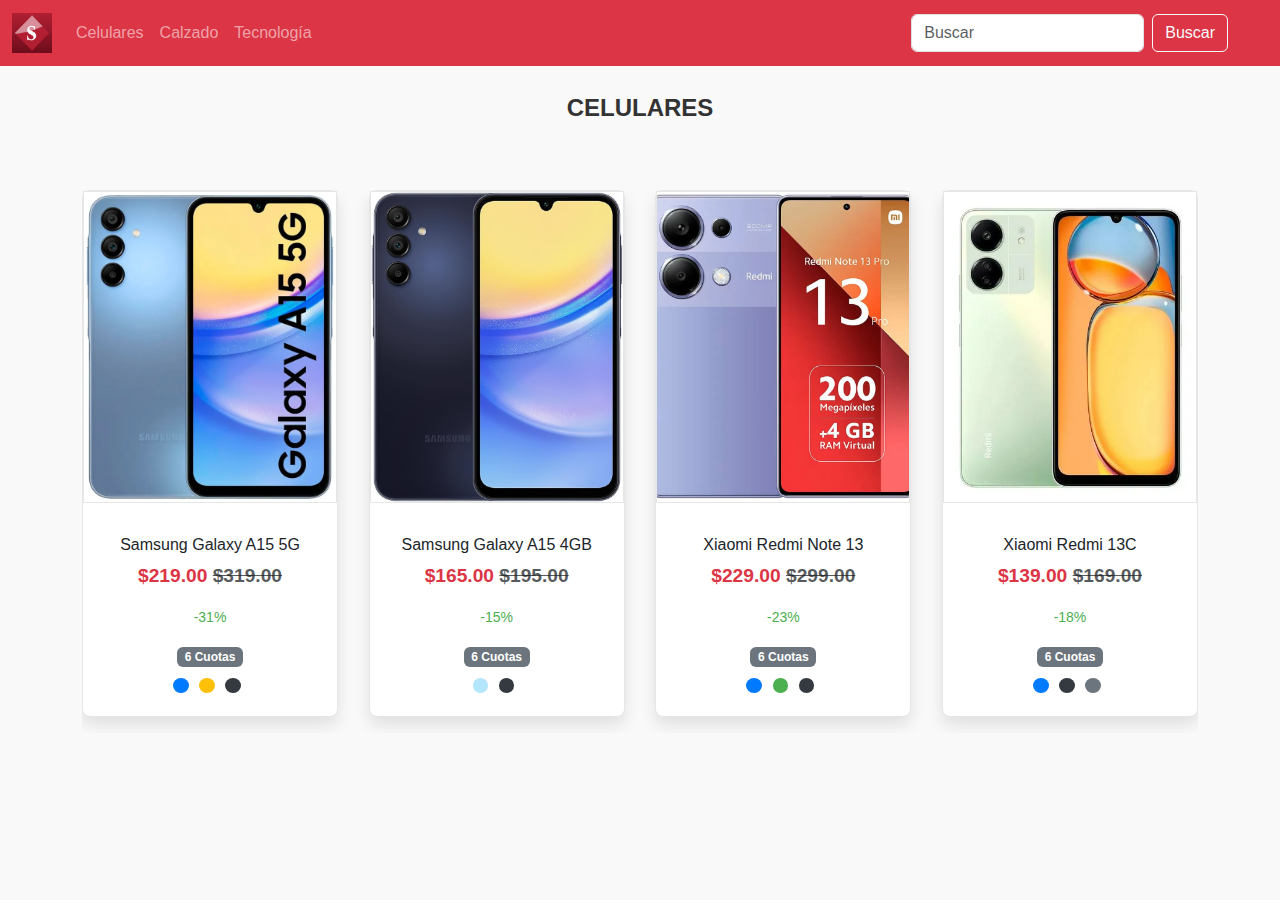
==== celulares.html @ e7776626 "Initial commit" ====
<!DOCTYPE html>
<html lang="es">

<head>
    <meta charset="UTF-8">
    <meta name="viewport" content="width=device-width, initial-scale=1.0">
    <title>Practica</title>
    <link rel="stylesheet" href="./assets/css/styles.css">
    <link href="https://cdn.jsdelivr.net/npm/bootstrap@5.3.3/dist/css/bootstrap.min.css" rel="stylesheet" integrity="sha384-QWTKZyjpPEjISv5WaRU9OFeRpok6YctnYmDr5pNlyT2bRjXh0JMhjY6hW+ALEwIH" crossorigin="anonymous">
    <link rel="stylesheet" href="./assets/css/styles.css">
</head>

<body>

    <!-- Navbar -->
    <header>
        <nav class="navbar navbar-expand-lg navbar-dark bg-danger">
            <div class="container-fluid">
                <a class="navbar-brand" href="#">
                    <img class="logo__img" src="./assets/img/logoç.jpg" alt="Siman" style="height: 2.5rem;">
                </a>
                <button class="navbar-toggler" type="button" data-bs-toggle="collapse" data-bs-target="#navbarNav" aria-controls="navbarNav" aria-expanded="false" aria-label="Toggle navigation">
                    <span class="navbar-toggler-icon"></span>
                </button>
                <div class="collapse navbar-collapse" id="navbarNav">
                    <ul class="navbar-nav me-auto ">
                        <li class="nav-item"><a class="nav-link" href="#">Celulares</a></li>
                        <li class="nav-item"><a class="nav-link" href="#">Calzado</a></li>
                        <li class="nav-item"><a class="nav-link" href="#">Tecnología</a></li>
                    </ul>
                    <form class="d-flex" role="search">
                        <input class="form-control me-2" type="search" placeholder="Buscar" aria-label="Buscar">
                        <button class="btn btn-outline-light" type="submit">Buscar</button>
                    </form>
                    <ul class="navbar-nav ms-2">
                        <li class="nav-item"><a class="nav-link" href="#"><i class="bi bi-person"></i></a></li>
                        <li class="nav-item"><a class="nav-link" href="#"><i class="bi bi-cart"></i></a></li>
                    </ul>
                </div>
            </div>
        </nav>
    </header>

    <!-- Main Content -->
    <main class="container mt-4">
        <section class="sub__title"><p class="text">Celulares</p></section>
        <div class="row">
            <div class="container mt-5">
                <div class="product-container d-flex flex-nowrap">
                    <!-- Producto 1 -->
                    <div class="card product-card">
                        <img class="product__img" src="./assets/img/a15_5g.jpg" class="card-img-top" alt="Samsung Galaxy A15 5G">
                        <div class="card-body text-center">
                            <h6 class="card-title">Samsung Galaxy A15 5G</h6>
                            <p class="card-price text-danger">$219.00 <span class="text-muted"><s>$319.00</s></span></p>
                            <p class="discount">-31%</p>
                            <div class="installment">
                                <span class="badge bg-secondary">6 Cuotas</span>
                            </div>
                            <div class="color-options mt-2">
                                <span class="badge color-blue"></span>
                                <span class="badge color-yellow"></span>
                                <span class="badge color-black"></span>
                            </div>
                        </div>
                    </div>
        
                    <!-- Producto 2 -->
                    <div class="card product-card">
                        <img class="product__img" src="./assets/img/samsung-Galaxy-A15-4GB.jpg" class="card-img-top" alt="Samsung Galaxy A15 4GB">
                        <div class="card-body text-center">
                            <h6 class="card-title">Samsung Galaxy A15 4GB</h6>
                            <p class="card-price text-danger">$165.00 <span class="text-muted"><s>$195.00</s></span></p>
                            <p class="discount">-15%</p>
                            <div class="installment">
                                <span class="badge bg-secondary">6 Cuotas</span>
                            </div>
                            <div class="color-options mt-2">
                                <span class="badge color-lightblue"></span>
                                <span class="badge color-black"></span>
                            </div>
                        </div>
                    </div>
        
                    <!-- Producto 3 -->
                    <div class="card product-card">
                        <img class="product__img" src="./assets/img/13-pro.jpg" class="card-img-top" alt="Xiaomi Redmi Note 13">
                        <div class="card-body text-center">
                            <h6 class="card-title">Xiaomi Redmi Note 13</h6>
                            <p class="card-price text-danger">$229.00 <span class="text-muted"><s>$299.00</s></span></p>
                            <p class="discount">-23%</p>
                            <div class="installment">
                                <span class="badge bg-secondary">6 Cuotas</span>
                            </div>
                            <div class="color-options mt-2">
                                <span class="badge color-blue"></span>
                                <span class="badge color-green"></span>
                                <span class="badge color-black"></span>
                            </div>
                        </div>
                    </div>
        
                    <!-- Producto 4 -->
                    <div class="card product-card">
                        <img class="product__img" src="./assets/img/Redmi.jpg" class="card-img-top" alt="Xiaomi Redmi 13C">
                        <div class="card-body text-center">
                            <h6 class="card-title">Xiaomi Redmi 13C</h6>
                            <p class="card-price text-danger">$139.00 <span class="text-muted"><s>$169.00</s></span></p>
                            <p class="discount">-18%</p>
                            <div class="installment">
                                <span class="badge bg-secondary">6 Cuotas</span>
                            </div>
                            <div class="color-options mt-2">
                                <span class="badge color-blue"></span>
                                <span class="badge color-black"></span>
                                <span class="badge color-gray"></span>
                            </div>
                        </div>
                    </div>
                </div>
            </div>
        </div>
    </main>

    <script src="https://cdn.jsdelivr.net/npm/bootstrap@5.3.3/dist/js/bootstrap.bundle.min.js"></script>
</body>

</html>
---- assets/css/styles.css ----
:root {
    font-size: 16px;
}

body {
    font-family: Arial, sans-serif;
    margin: 0 auto;
    background-color: #f9f9f9;
    display: flex;
    flex-direction: column;
    justify-content: center;

}

.sub__title .text{
    font-weight: bold;
    font-size: 1.5em;
    text-align: center;
    color: #333;
    text-transform: uppercase;
}

.sub__title .text:hover{
    color: #b30a0a;
    text-decoration: underline;
    cursor: pointer;
    transition: color 0.2s ease;
    transition: text-decoration 0.2s ease;
}

.navbar-brand .logo__img{
    width: 100%;
    height: 100%;
    object-fit: contain;
    transition: object-fit 0.2s ease;
    cursor: pointer;
    -webkit-transition: object-fit 0.2s ease;
    -moz-transition: object-fit 0.2s ease;
    -ms-transition: object-fit 0.2s ease;
    -o-transition: object-fit 0.2s ease;

}

.container {
    margin-top: 2rem;
}

.card {
    border: none;
    box-shadow: 0 0 15px rgba(0, 0, 0, 0.1);
}

.card-body {
    text-align: center;
}


.product-container {
    overflow-x: auto;
    gap: 1rem;
    padding-bottom: 1rem;
}

.product-card {
    flex: 0 0 auto;
    width: 16em;
    border: 0.0625em solid #e6e6e6;
    border-radius: 0.5em;
    box-shadow: 0 0.5em 1em rgba(0, 0, 0, 0.1);
    transition: transform 0.2s ease;
    display: flex;
    flex-direction: column;
    justify-content: space-between;
}

.product-card .product__img{
    width: 100%;
    height: 100%;
    object-fit: cover;
    transition: object-fit 0.2s ease;
    margin-bottom: 1em;
    border: 0.0625em solid #e6e6e6;
}

.product-card:hover {
    transform: translateY(-0.5em);
    box-shadow: 0 0.5em 1.5em rgba(0, 0, 0, 0.2);
    cursor: pointer;
    transition: transform 0.2s ease;
    transition: box-shadow 0.2s ease;
    transition: border-color 0.2s ease;
}

.card-price {
    font-size: 1.2em;
    font-weight: bold;
}

.discount {
    font-size: 0.875em;
    color: #4CAF50;
    font-weight: 500;
}

.installment .badge {
    font-size: 0.75em;
}

.color-options .badge {
    width: 1.25em;
    height: 1.25em;
    border-radius: 50%;
    display: inline-block;
    margin-right: 0.5em;
}

.color-blue {
    background-color: #007BFF;
}

.color-yellow {
    background-color: #FFC107;
}

.color-black {
    background-color: #343A40;
}

.color-lightblue {
    background-color: #B3E5FC;
}

.color-green {
    background-color: #4CAF50;
}

.color-gray {
    background-color: #6C757D;
}



/* Responsive */

@media (min-width: 1200px) {
    .product-container {
        justify-content: space-between;
    }
}


@media (min-width: 768px) and (max-width: 1199px) {
    .product-container {
        flex-wrap: wrap;
        justify-content: center;
    }

    .card {
        flex: 0 1 calc(50% - 1rem);
        max-width: calc(50% - 1rem);
    }
}

@media (min-width: 576px) and (max-width: 767px) {
    .product-container {
        flex-wrap: wrap;
        justify-content: center;
    }

    .card {
        flex: 0 1 calc(50% - 1rem);
        max-width: calc(50% - 1rem);
    }
}

@media (max-width: 575px) {
    .product-container {
        flex-wrap: wrap;
        justify-content: center;
    }

    .card {
        flex: 0 1 calc(100% - 1rem);
        max-width: calc(100% - 1rem);
    }

    .navbar-nav .nav-link {
        font-size: 0.9rem;
    }

    .card-body h6 {
        font-size: 0.9rem;
    }

    .card-price {
        font-size: 1.1rem;
    }
}
---- assets/css/styles.css ----
:root {
    font-size: 16px;
}

body {
    font-family: Arial, sans-serif;
    margin: 0 auto;
    background-color: #f9f9f9;
    display: flex;
    flex-direction: column;
    justify-content: center;

}

.sub__title .text{
    font-weight: bold;
    font-size: 1.5em;
    text-align: center;
    color: #333;
    text-transform: uppercase;
}

.sub__title .text:hover{
    color: #b30a0a;
    text-decoration: underline;
    cursor: pointer;
    transition: color 0.2s ease;
    transition: text-decoration 0.2s ease;
}

.navbar-brand .logo__img{
    width: 100%;
    height: 100%;
    object-fit: contain;
    transition: object-fit 0.2s ease;
    cursor: pointer;
    -webkit-transition: object-fit 0.2s ease;
    -moz-transition: object-fit 0.2s ease;
    -ms-transition: object-fit 0.2s ease;
    -o-transition: object-fit 0.2s ease;

}

.container {
    margin-top: 2rem;
}

.card {
    border: none;
    box-shadow: 0 0 15px rgba(0, 0, 0, 0.1);
}

.card-body {
    text-align: center;
}


.product-container {
    overflow-x: auto;
    gap: 1rem;
    padding-bottom: 1rem;
}

.product-card {
    flex: 0 0 auto;
    width: 16em;
    border: 0.0625em solid #e6e6e6;
    border-radius: 0.5em;
    box-shadow: 0 0.5em 1em rgba(0, 0, 0, 0.1);
    transition: transform 0.2s ease;
    display: flex;
    flex-direction: column;
    justify-content: space-between;
}

.product-card .product__img{
    width: 100%;
    height: 100%;
    object-fit: cover;
    transition: object-fit 0.2s ease;
    margin-bottom: 1em;
    border: 0.0625em solid #e6e6e6;
}

.product-card:hover {
    transform: translateY(-0.5em);
    box-shadow: 0 0.5em 1.5em rgba(0, 0, 0, 0.2);
    cursor: pointer;
    transition: transform 0.2s ease;
    transition: box-shadow 0.2s ease;
    transition: border-color 0.2s ease;
}

.card-price {
    font-size: 1.2em;
    font-weight: bold;
}

.discount {
    font-size: 0.875em;
    color: #4CAF50;
    font-weight: 500;
}

.installment .badge {
    font-size: 0.75em;
}

.color-options .badge {
    width: 1.25em;
    height: 1.25em;
    border-radius: 50%;
    display: inline-block;
    margin-right: 0.5em;
}

.color-blue {
    background-color: #007BFF;
}

.color-yellow {
    background-color: #FFC107;
}

.color-black {
    background-color: #343A40;
}

.color-lightblue {
    background-color: #B3E5FC;
}

.color-green {
    background-color: #4CAF50;
}

.color-gray {
    background-color: #6C757D;
}



/* Responsive */

@media (min-width: 1200px) {
    .product-container {
        justify-content: space-between;
    }
}


@media (min-width: 768px) and (max-width: 1199px) {
    .product-container {
        flex-wrap: wrap;
        justify-content: center;
    }

    .card {
        flex: 0 1 calc(50% - 1rem);
        max-width: calc(50% - 1rem);
    }
}

@media (min-width: 576px) and (max-width: 767px) {
    .product-container {
        flex-wrap: wrap;
        justify-content: center;
    }

    .card {
        flex: 0 1 calc(50% - 1rem);
        max-width: calc(50% - 1rem);
    }
}

@media (max-width: 575px) {
    .product-container {
        flex-wrap: wrap;
        justify-content: center;
    }

    .card {
        flex: 0 1 calc(100% - 1rem);
        max-width: calc(100% - 1rem);
    }

    .navbar-nav .nav-link {
        font-size: 0.9rem;
    }

    .card-body h6 {
        font-size: 0.9rem;
    }

    .card-price {
        font-size: 1.1rem;
    }
}
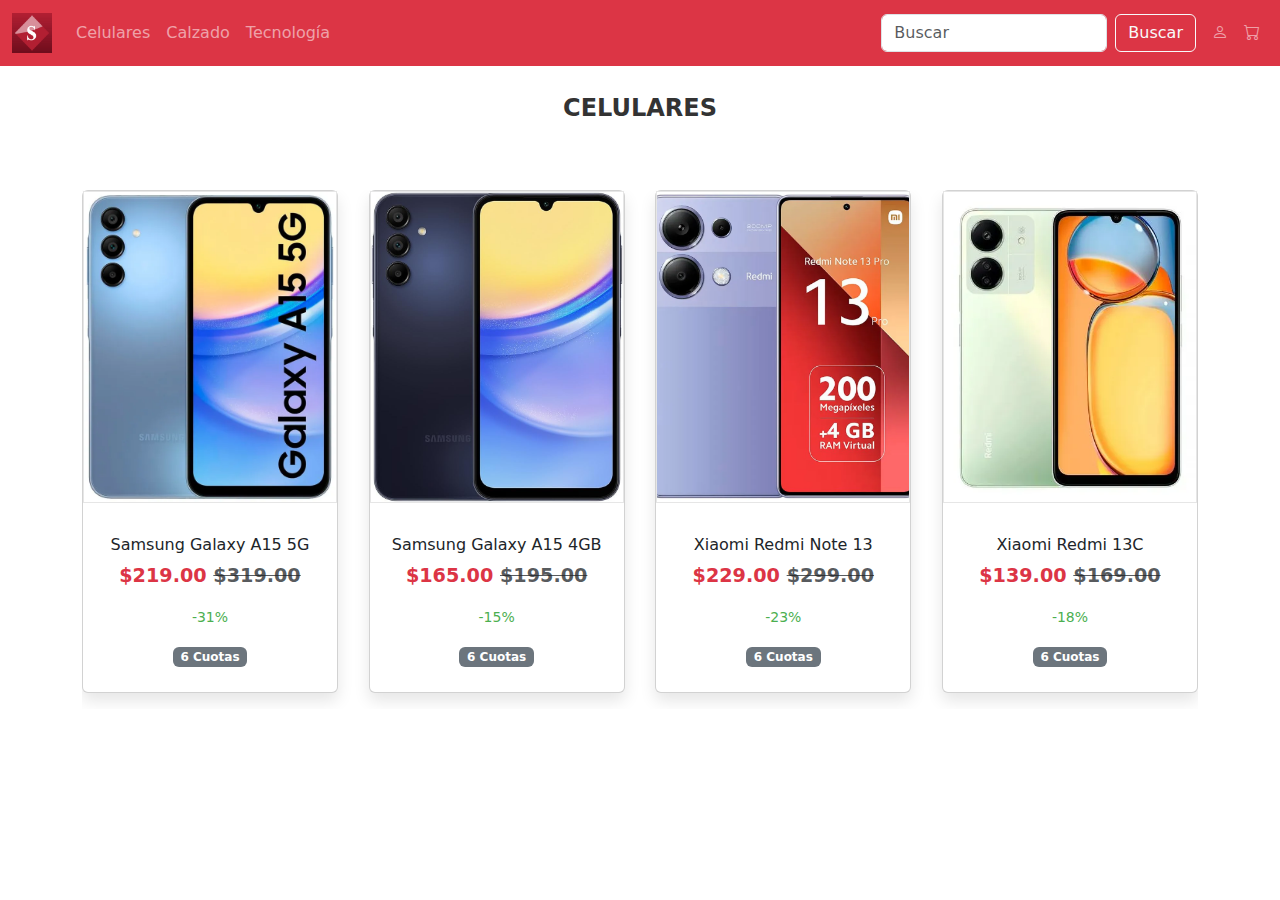
==== commit 510048c7: "Enlaces" ====
--- a/celulares.html
+++ b/celulares.html
@@ -5,9 +5,19 @@
     <meta charset="UTF-8">
     <meta name="viewport" content="width=device-width, initial-scale=1.0">
     <title>Practica</title>
+    <!-- ENLACES -->
+    <link rel="preload" href="./assets/css/styles.css" as="style">
     <link rel="stylesheet" href="./assets/css/styles.css">
+
+    <link rel="preload" href="https://cdn.jsdelivr.net/npm/bootstrap-icons@1.10.5/font/bootstrap-icons.css">
+    <link href="https://cdn.jsdelivr.net/npm/bootstrap-icons@1.10.5/font/bootstrap-icons.css" rel="stylesheet">
+
+    <link rel="preload" href="https://cdn.jsdelivr.net/npm/bootstrap@5.3.3/dist/css/bootstrap.min.css" as="style">
     <link href="https://cdn.jsdelivr.net/npm/bootstrap@5.3.3/dist/css/bootstrap.min.css" rel="stylesheet" integrity="sha384-QWTKZyjpPEjISv5WaRU9OFeRpok6YctnYmDr5pNlyT2bRjXh0JMhjY6hW+ALEwIH" crossorigin="anonymous">
-    <link rel="stylesheet" href="./assets/css/styles.css">
+
+    <link rel="preload" href="normalize.css" as="style">
+    <link rel="stylesheet" href="normalize.css">
+
 </head>
 
 <body>
@@ -16,7 +26,7 @@
     <header>
         <nav class="navbar navbar-expand-lg navbar-dark bg-danger">
             <div class="container-fluid">
-                <a class="navbar-brand" href="#">
+                <a class="navbar-brand" href="./index.html">
                     <img class="logo__img" src="./assets/img/logoç.jpg" alt="Siman" style="height: 2.5rem;">
                 </a>
                 <button class="navbar-toggler" type="button" data-bs-toggle="collapse" data-bs-target="#navbarNav" aria-controls="navbarNav" aria-expanded="false" aria-label="Toggle navigation">
@@ -24,9 +34,9 @@
                 </button>
                 <div class="collapse navbar-collapse" id="navbarNav">
                     <ul class="navbar-nav me-auto ">
-                        <li class="nav-item"><a class="nav-link" href="#">Celulares</a></li>
-                        <li class="nav-item"><a class="nav-link" href="#">Calzado</a></li>
-                        <li class="nav-item"><a class="nav-link" href="#">Tecnología</a></li>
+                        <li class="nav-item"><a class="nav-link" href="./celulares.html">Celulares</a></li>
+                        <li class="nav-item"><a class="nav-link" href="./calzado.html">Calzado</a></li>
+                        <li class="nav-item"><a class="nav-link" href="./tecnologia.html">Tecnología</a></li>
                     </ul>
                     <form class="d-flex" role="search">
                         <input class="form-control me-2" type="search" placeholder="Buscar" aria-label="Buscar">
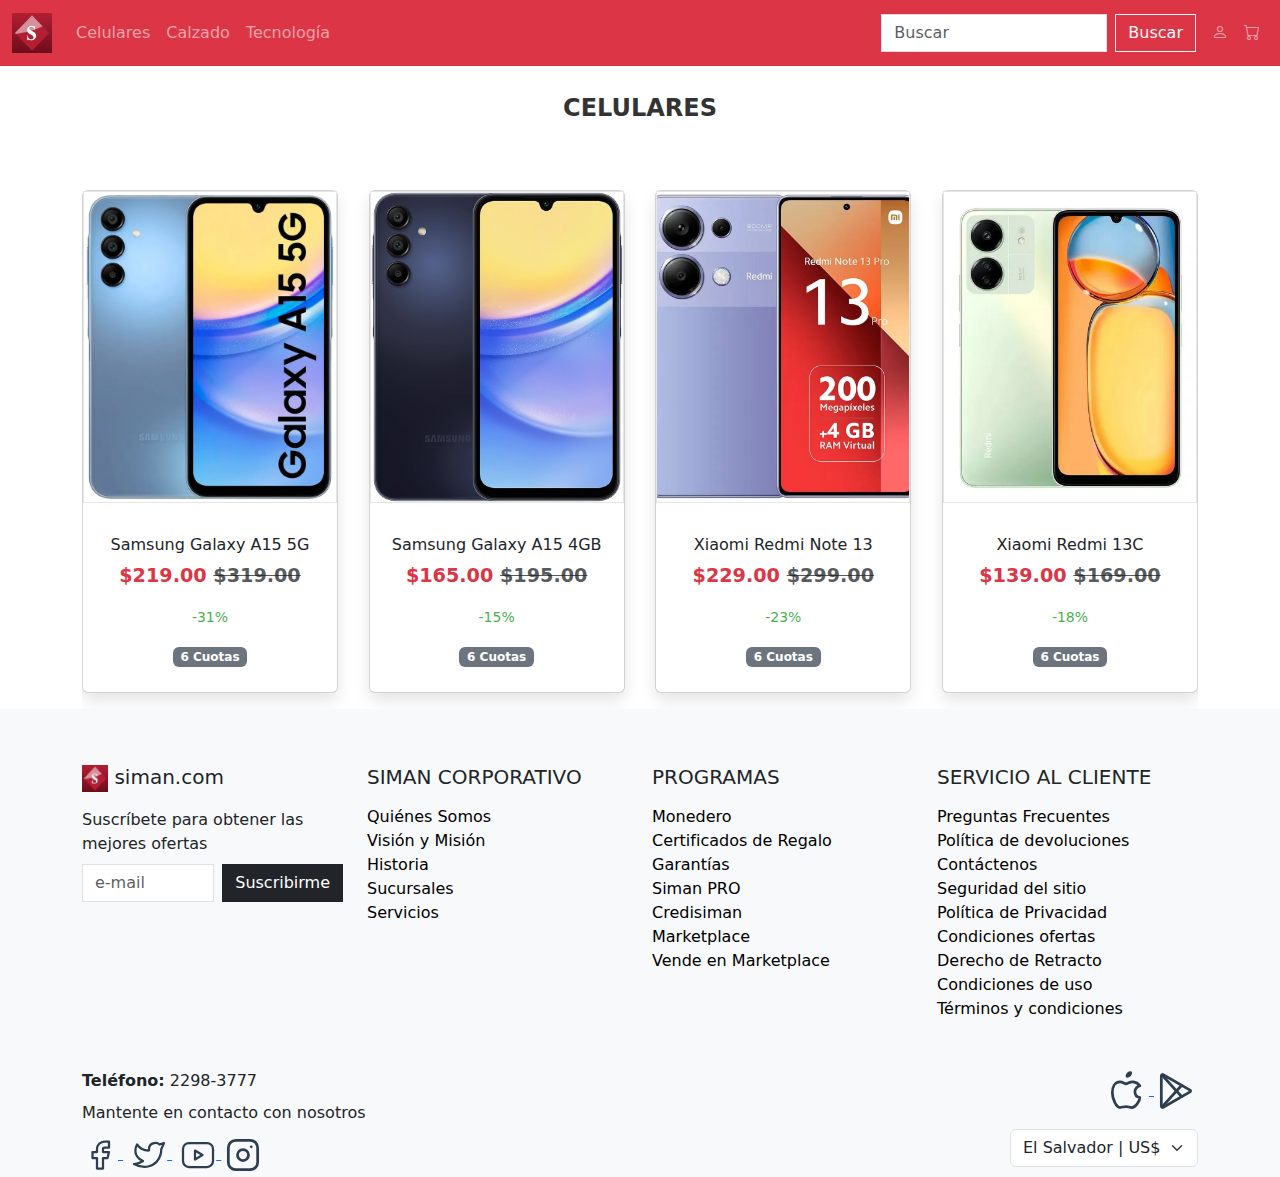
==== commit 8a1a20e2: "update" ====
--- a/celulares.html
+++ b/celulares.html
@@ -25,14 +25,14 @@
     <!-- Navbar -->
     <header>
         <nav class="navbar navbar-expand-lg navbar-dark bg-danger">
-            <div class="container-fluid">
+            <section class="container-fluid">
                 <a class="navbar-brand" href="./index.html">
                     <img class="logo__img" src="./assets/img/logoç.jpg" alt="Siman" style="height: 2.5rem;">
                 </a>
                 <button class="navbar-toggler" type="button" data-bs-toggle="collapse" data-bs-target="#navbarNav" aria-controls="navbarNav" aria-expanded="false" aria-label="Toggle navigation">
                     <span class="navbar-toggler-icon"></span>
                 </button>
-                <div class="collapse navbar-collapse" id="navbarNav">
+                <section class="collapse navbar-collapse" id="navbarNav">
                     <ul class="navbar-nav me-auto ">
                         <li class="nav-item"><a class="nav-link" href="./celulares.html">Celulares</a></li>
                         <li class="nav-item"><a class="nav-link" href="./calzado.html">Calzado</a></li>
@@ -46,20 +46,20 @@
                         <li class="nav-item"><a class="nav-link" href="#"><i class="bi bi-person"></i></a></li>
                         <li class="nav-item"><a class="nav-link" href="#"><i class="bi bi-cart"></i></a></li>
                     </ul>
-                </div>
-            </div>
+                </section>
+            </section>
         </nav>
     </header>
 
     <!-- Main Content -->
     <main class="container mt-4">
         <section class="sub__title"><p class="text">Celulares</p></section>
-        <div class="row">
-            <div class="container mt-5">
-                <div class="product-container d-flex flex-nowrap">
+        <section class="row">
+            <section class="container mt-5">
+                <section class="product-container d-flex flex-nowrap">
                     <!-- Producto 1 -->
-                    <div class="card product-card">
-                        <img class="product__img" src="./assets/img/a15_5g.jpg" class="card-img-top" alt="Samsung Galaxy A15 5G">
+                    <section class="card product-card">
+                        <img class="product__img" src="./assets/img/celulares/a15_5g.jpg" class="card-img-top" alt="Samsung Galaxy A15 5G">
                         <div class="card-body text-center">
                             <h6 class="card-title">Samsung Galaxy A15 5G</h6>
                             <p class="card-price text-danger">$219.00 <span class="text-muted"><s>$319.00</s></span></p>
@@ -73,12 +73,12 @@
                                 <span class="badge color-black"></span>
                             </div>
                         </div>
-                    </div>
+                    </section>
         
                     <!-- Producto 2 -->
-                    <div class="card product-card">
-                        <img class="product__img" src="./assets/img/samsung-Galaxy-A15-4GB.jpg" class="card-img-top" alt="Samsung Galaxy A15 4GB">
-                        <div class="card-body text-center">
+                    <section class="card product-card">
+                        <img class="product__img" src="./assets/img/celulares/samsung-Galaxy-A15-4GB.jpg" class="card-img-top" alt="Samsung Galaxy A15 4GB">
+                        <section class="card-body text-center">
                             <h6 class="card-title">Samsung Galaxy A15 4GB</h6>
                             <p class="card-price text-danger">$165.00 <span class="text-muted"><s>$195.00</s></span></p>
                             <p class="discount">-15%</p>
@@ -89,13 +89,13 @@
                                 <span class="badge color-lightblue"></span>
                                 <span class="badge color-black"></span>
                             </div>
-                        </div>
-                    </div>
+                        </section>
+                    </section>
         
                     <!-- Producto 3 -->
-                    <div class="card product-card">
-                        <img class="product__img" src="./assets/img/13-pro.jpg" class="card-img-top" alt="Xiaomi Redmi Note 13">
-                        <div class="card-body text-center">
+                    <section class="card product-card">
+                        <img class="product__img" src="./assets/img/celulares/13-pro.jpg" class="card-img-top" alt="Xiaomi Redmi Note 13">
+                        <section class="card-body text-center">
                             <h6 class="card-title">Xiaomi Redmi Note 13</h6>
                             <p class="card-price text-danger">$229.00 <span class="text-muted"><s>$299.00</s></span></p>
                             <p class="discount">-23%</p>
@@ -107,13 +107,13 @@
                                 <span class="badge color-green"></span>
                                 <span class="badge color-black"></span>
                             </div>
-                        </div>
-                    </div>
+                        </section>
+                    </section>
         
                     <!-- Producto 4 -->
-                    <div class="card product-card">
-                        <img class="product__img" src="./assets/img/Redmi.jpg" class="card-img-top" alt="Xiaomi Redmi 13C">
-                        <div class="card-body text-center">
+                    <section class="card product-card">
+                        <img class="product__img" src="./assets/img/celulares/Redmi.jpg" class="card-img-top" alt="Xiaomi Redmi 13C">
+                        <section class="card-body text-center">
                             <h6 class="card-title">Xiaomi Redmi 13C</h6>
                             <p class="card-price text-danger">$139.00 <span class="text-muted"><s>$169.00</s></span></p>
                             <p class="discount">-18%</p>
@@ -125,13 +125,122 @@
                                 <span class="badge color-black"></span>
                                 <span class="badge color-gray"></span>
                             </div>
-                        </div>
+                        </section>
+                    </section>
+                </section>
+            </section>
+        </section>
+    </main>
+
+    <footer class="bg-light text-dark pt-4">
+        <section class="container">
+            <section class="row">
+                <!-- Logo y Suscripción -->
+                <section class="col-md-3 mb-3">
+                    <h5><img src="./assets/img/logoç.jpg" alt="Siman Logo"> siman.com</h5>
+                    <p>Suscríbete para obtener las mejores ofertas</p>
+                    <form class="d-flex">
+                        <input class="form-control me-2" type="email" placeholder="e-mail" aria-label="Email">
+                        <button class="btn btn-dark" type="submit">Suscribirme</button>
+                    </form>
+                </section>
+                <!-- Siman Corporativo -->
+                <section class="col-md-3 mb-3">
+                    <h5>SIMAN CORPORATIVO</h5>
+                    <ul class="list-unstyled">
+                        <li><a href="#">Quiénes Somos</a></li>
+                        <li><a href="#">Visión y Misión</a></li>
+                        <li><a href="#">Historia</a></li>
+                        <li><a href="#">Sucursales</a></li>
+                        <li><a href="#">Servicios</a></li>
+                    </ul>
+                </section>
+                <!-- Programas -->
+                <section class="col-md-3 mb-3">
+                    <h5>PROGRAMAS</h5>
+                    <ul class="list-unstyled">
+                        <li><a href="#">Monedero</a></li>
+                        <li><a href="#">Certificados de Regalo</a></li>
+                        <li><a href="#">Garantías</a></li>
+                        <li><a href="#">Siman PRO</a></li>
+                        <li><a href="#">Credisiman</a></li>
+                        <li><a href="#">Marketplace</a></li>
+                        <li><a href="#">Vende en Marketplace</a></li>
+                    </ul>
+                </section>
+                <!-- Servicio al Cliente -->
+                <section class="col-md-3 mb-3">
+                    <h5>SERVICIO AL CLIENTE</h5>
+                    <ul class="list-unstyled">
+                        <li><a href="#">Preguntas Frecuentes</a></li>
+                        <li><a href="#">Política de devoluciones</a></li>
+                        <li><a href="#">Contáctenos</a></li>
+                        <li><a href="#">Seguridad del sitio</a></li>
+                        <li><a href="#">Política de Privacidad</a></li>
+                        <li><a href="#">Condiciones ofertas</a></li>
+                        <li><a href="#">Derecho de Retracto</a></li>
+                        <li><a href="#">Condiciones de uso</a></li>
+                        <li><a href="#">Términos y condiciones</a></li>
+                    </ul>
+                </section>
+            </section>
+            <section class="row mt-3">
+                <section class="col-md-6">
+                    <p> <strong>Teléfono:</strong> 2298-3777</p>
+                    <p>Mantente en contacto con nosotros</p>
+                    <a href="https://www.facebook.com/simanelsalvador/" class="me-2">
+                        <svg xmlns="http://www.w3.org/2000/svg" class="icon icon-tabler icon-tabler-brand-facebook" width="36" height="36" viewBox="0 0 24 24" stroke-width="1.5" stroke="#2c3e50" fill="none" stroke-linecap="round" stroke-linejoin="round">
+                        <path stroke="none" d="M0 0h24v24H0z" fill="none"/>
+                        <path d="M7 10v4h3v7h4v-7h3l1 -4h-4v-2a1 1 0 0 1 1 -1h3v-4h-3a5 5 0 0 0 -5 5v2h-3" />
+                        </svg>
+                    </a>
+                    <a href="#" class="me-2"><svg xmlns="http://www.w3.org/2000/svg" class="icon icon-tabler icon-tabler-brand-twitter" width="36" height="36" viewBox="0 0 24 24" stroke-width="1.5" stroke="#2c3e50" fill="none" stroke-linecap="round" stroke-linejoin="round">
+                        <path stroke="none" d="M0 0h24v24H0z" fill="none"/>
+                        <path d="M22 4.01c-1 .49 -1.98 .689 -3 .99c-1.121 -1.265 -2.783 -1.335 -4.38 -.737s-2.643 2.06 -2.62 3.737v1c-3.245 .083 -6.135 -1.395 -8 -4c0 0 -4.182 7.433 4 11c-1.872 1.247 -3.739 2.088 -6 2c3.308 1.803 6.913 2.423 10.034 1.517c3.58 -1.04 6.522 -3.723 7.651 -7.742a13.84 13.84 0 0 0 .497 -3.753c0 -.249 1.51 -2.772 1.818 -4.013z" />
+                          </svg>
+                    </a>
+                    <a href="https://www.instagram.com/almacenessiman">
+                        <svg xmlns="http://www.w3.org/2000/svg" class="icon icon-tabler icon-tabler-brand-youtube" width="36" height="36" viewBox="0 0 24 24" stroke-width="1.5" stroke="#2c3e50" fill="none" stroke-linecap="round" stroke-linejoin="round">
+                            <path stroke="none" d="M0 0h24v24H0z" fill="none"/>
+                            <path d="M2 8a4 4 0 0 1 4 -4h12a4 4 0 0 1 4 4v8a4 4 0 0 1 -4 4h-12a4 4 0 0 1 -4 -4v-8z" />
+                            <path d="M10 9l5 3l-5 3z" />
+                          </svg>
+                    </a>
+                    <a href="https://www.youtube.com/user/SimanElSalvador">
+                        <svg xmlns="http://www.w3.org/2000/svg" class="icon icon-tabler icon-tabler-brand-instagram" width="44" height="44" viewBox="0 0 24 24" stroke-width="1.5" stroke="#2c3e50" fill="none" stroke-linecap="round" stroke-linejoin="round">
+                            <path stroke="none" d="M0 0h24v24H0z" fill="none"/>
+                            <path d="M4 4m0 4a4 4 0 0 1 4 -4h8a4 4 0 0 1 4 4v8a4 4 0 0 1 -4 4h-8a4 4 0 0 1 -4 -4z" />
+                            <path d="M12 12m-3 0a3 3 0 1 0 6 0a3 3 0 1 0 -6 0" />
+                            <path d="M16.5 7.5l0 .01" />
+                          </svg>
+                    </a>
+                </section>
+                <section class="col-md-6 text-md-end">
+                    <a href="https://apps.apple.com/sv/app/siman/id1596378584">
+                        <svg  xmlns="http://www.w3.org/2000/svg" class="icon icon-tabler icon-tabler-brand-apple" width="44" height="44" viewBox="0 0 24 24" stroke-width="1.5" stroke="#2c3e50" fill="none" stroke-linecap="round" stroke-linejoin="round">
+                            <path stroke="none" d="M0 0h24v24H0z" fill="none"/>
+                            <path d="M8.286 7.008c-3.216 0 -4.286 3.23 -4.286 5.92c0 3.229 2.143 8.072 4.286 8.072c1.165 -.05 1.799 -.538 3.214 -.538c1.406 0 1.607 .538 3.214 .538s4.286 -3.229 4.286 -5.381c-.03 -.011 -2.649 -.434 -2.679 -3.23c-.02 -2.335 2.589 -3.179 2.679 -3.228c-1.096 -1.606 -3.162 -2.113 -3.75 -2.153c-1.535 -.12 -3.032 1.077 -3.75 1.077c-.729 0 -2.036 -1.077 -3.214 -1.077z" />
+                            <path d="M12 4a2 2 0 0 0 2 -2a2 2 0 0 0 -2 2" />
+                          </svg>
+                    </a>
+                    <a href="https://play.google.com/store/apps/details?id=com.siman.android.vtex&hl=es_SV&pli=1">
+                        <svg xmlns="http://www.w3.org/2000/svg" class="icon icon-tabler icon-tabler-brand-google-play" width="44" height="44" viewBox="0 0 24 24" stroke-width="1.5" stroke="#2c3e50" fill="none" stroke-linecap="round" stroke-linejoin="round">
+                            <path stroke="none" d="M0 0h24v24H0z" fill="none"/>
+                            <path d="M4 3.71v16.58a.7 .7 0 0 0 1.05 .606l14.622 -8.42a.55 .55 0 0 0 0 -.953l-14.622 -8.419a.7 .7 0 0 0 -1.05 .607z" />
+                            <path d="M15 9l-10.5 11.5" />
+                            <path d="M4.5 3.5l10.5 11.5" />
+                          </svg>
+                    </a>
+                    <div class="mt-3">
+                        <select class="form-select w-auto d-inline-block">
+                            <option value="es_sv">El Salvador | US$</option>
+                            <option value="es_es">España | ESPЄ</option>
+                        </select>
                     </div>
-                </div>
-            </div>
-        </div>
-    </main>
-
+                </section>
+            </section>
+        </section>
+    </footer>
     <script src="https://cdn.jsdelivr.net/npm/bootstrap@5.3.3/dist/js/bootstrap.bundle.min.js"></script>
 </body>
 
--- a/assets/css/styles.css
+++ b/assets/css/styles.css
@@ -138,6 +138,49 @@
     background-color: #6C757D;
 }
 
+footer img {
+    max-width: 10%;
+    height: auto;
+}
+
+footer h5 {
+    font-size: 1.25rem;
+    margin-bottom: 1rem;
+}
+
+footer p {
+    margin-bottom: 0.5rem;
+}
+
+footer ul {
+    padding-left: 0;
+    list-style: none;
+}
+
+footer ul li a {
+    color: #000;
+    text-decoration: none;
+    transition: color 0.2s;
+}
+
+footer ul li a:hover {
+    color: #007bff;
+}
+
+form .form-control {
+    border-radius: 0;
+}
+
+form .btn {
+    border-radius: 0;
+}
+
+@media (max-width: 768px) {
+    footer .row > div {
+        text-align: center;
+    }
+}
+
 
 
 /* Responsive */
@@ -159,6 +202,7 @@
         flex: 0 1 calc(50% - 1rem);
         max-width: calc(50% - 1rem);
     }
+
 }
 
 @media (min-width: 576px) and (max-width: 767px) {
--- a/assets/css/styles.css
+++ b/assets/css/styles.css
@@ -138,6 +138,49 @@
     background-color: #6C757D;
 }
 
+footer img {
+    max-width: 10%;
+    height: auto;
+}
+
+footer h5 {
+    font-size: 1.25rem;
+    margin-bottom: 1rem;
+}
+
+footer p {
+    margin-bottom: 0.5rem;
+}
+
+footer ul {
+    padding-left: 0;
+    list-style: none;
+}
+
+footer ul li a {
+    color: #000;
+    text-decoration: none;
+    transition: color 0.2s;
+}
+
+footer ul li a:hover {
+    color: #007bff;
+}
+
+form .form-control {
+    border-radius: 0;
+}
+
+form .btn {
+    border-radius: 0;
+}
+
+@media (max-width: 768px) {
+    footer .row > div {
+        text-align: center;
+    }
+}
+
 
 
 /* Responsive */
@@ -159,6 +202,7 @@
         flex: 0 1 calc(50% - 1rem);
         max-width: calc(50% - 1rem);
     }
+
 }
 
 @media (min-width: 576px) and (max-width: 767px) {
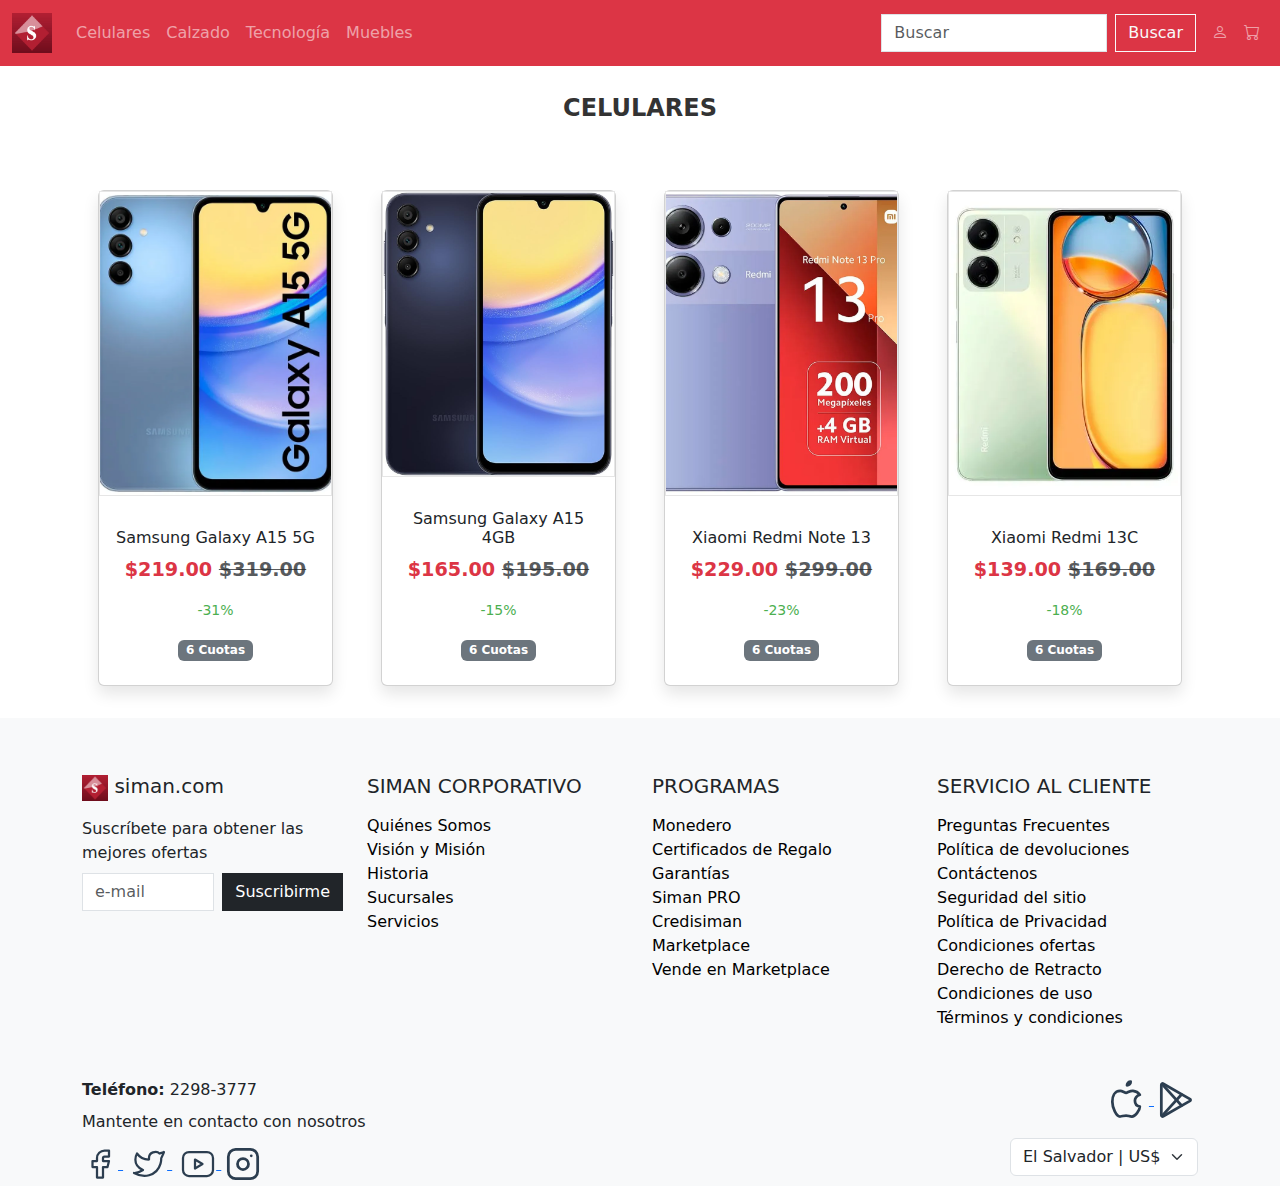
==== commit 7598f620: "update final" ====
--- a/celulares.html
+++ b/celulares.html
@@ -37,6 +37,8 @@
                         <li class="nav-item"><a class="nav-link" href="./celulares.html">Celulares</a></li>
                         <li class="nav-item"><a class="nav-link" href="./calzado.html">Calzado</a></li>
                         <li class="nav-item"><a class="nav-link" href="./tecnologia.html">Tecnología</a></li>
+                        <li class="nav-item"><a class="nav-link" href="./muebles.html">Muebles</a></li>
+
                     </ul>
                     <form class="d-flex" role="search">
                         <input class="form-control me-2" type="search" placeholder="Buscar" aria-label="Buscar">
--- a/assets/css/styles.css
+++ b/assets/css/styles.css
@@ -41,6 +41,14 @@
 
 }
 
+.product-card h5{
+    text-transform: uppercase;
+}
+
+.product-card a{
+    text-decoration: none;
+}
+
 .container {
     margin-top: 2rem;
 }
@@ -179,6 +187,12 @@
     footer .row > div {
         text-align: center;
     }
+    .product-card h5 {
+        font-size: 0.9rem;
+    }
+    .product-card {
+        margin-bottom: 2em;
+    }
 }
 
 
@@ -188,6 +202,12 @@
 @media (min-width: 1200px) {
     .product-container {
         justify-content: space-between;
+    }
+    .product-card{
+        margin-bottom: 1rem;
+        flex: 0 1 calc(100% - 2rem);
+        margin-right: 1rem;
+        margin-left: 1rem;
     }
 }
 
@@ -202,7 +222,14 @@
         flex: 0 1 calc(50% - 1rem);
         max-width: calc(50% - 1rem);
     }
-
+    .product-card{
+        margin-bottom: 1rem;
+        flex: 0 1 calc(100% - 1rem);
+        margin-right: 0;
+        margin-left: 0;
+
+    }
+ 
 }
 
 @media (min-width: 576px) and (max-width: 767px) {
@@ -215,6 +242,14 @@
         flex: 0 1 calc(50% - 1rem);
         max-width: calc(50% - 1rem);
     }
+
+    .product-card{
+        margin-bottom: 1rem;
+        flex: 0 1 calc(100% - 1rem);
+        margin-right: 0;
+        margin-left: 0;
+
+    }
 }
 
 @media (max-width: 575px) {
@@ -239,4 +274,11 @@
     .card-price {
         font-size: 1.1rem;
     }
-}+
+    .product-card{
+        margin-bottom: 1rem;
+        flex: 0 1 calc(100% - 1rem);
+        margin-right: 0;
+        margin-left: 0;
+    }
+}
--- a/assets/css/styles.css
+++ b/assets/css/styles.css
@@ -41,6 +41,14 @@
 
 }
 
+.product-card h5{
+    text-transform: uppercase;
+}
+
+.product-card a{
+    text-decoration: none;
+}
+
 .container {
     margin-top: 2rem;
 }
@@ -179,6 +187,12 @@
     footer .row > div {
         text-align: center;
     }
+    .product-card h5 {
+        font-size: 0.9rem;
+    }
+    .product-card {
+        margin-bottom: 2em;
+    }
 }
 
 
@@ -188,6 +202,12 @@
 @media (min-width: 1200px) {
     .product-container {
         justify-content: space-between;
+    }
+    .product-card{
+        margin-bottom: 1rem;
+        flex: 0 1 calc(100% - 2rem);
+        margin-right: 1rem;
+        margin-left: 1rem;
     }
 }
 
@@ -202,7 +222,14 @@
         flex: 0 1 calc(50% - 1rem);
         max-width: calc(50% - 1rem);
     }
-
+    .product-card{
+        margin-bottom: 1rem;
+        flex: 0 1 calc(100% - 1rem);
+        margin-right: 0;
+        margin-left: 0;
+
+    }
+ 
 }
 
 @media (min-width: 576px) and (max-width: 767px) {
@@ -215,6 +242,14 @@
         flex: 0 1 calc(50% - 1rem);
         max-width: calc(50% - 1rem);
     }
+
+    .product-card{
+        margin-bottom: 1rem;
+        flex: 0 1 calc(100% - 1rem);
+        margin-right: 0;
+        margin-left: 0;
+
+    }
 }
 
 @media (max-width: 575px) {
@@ -239,4 +274,11 @@
     .card-price {
         font-size: 1.1rem;
     }
-}+
+    .product-card{
+        margin-bottom: 1rem;
+        flex: 0 1 calc(100% - 1rem);
+        margin-right: 0;
+        margin-left: 0;
+    }
+}
